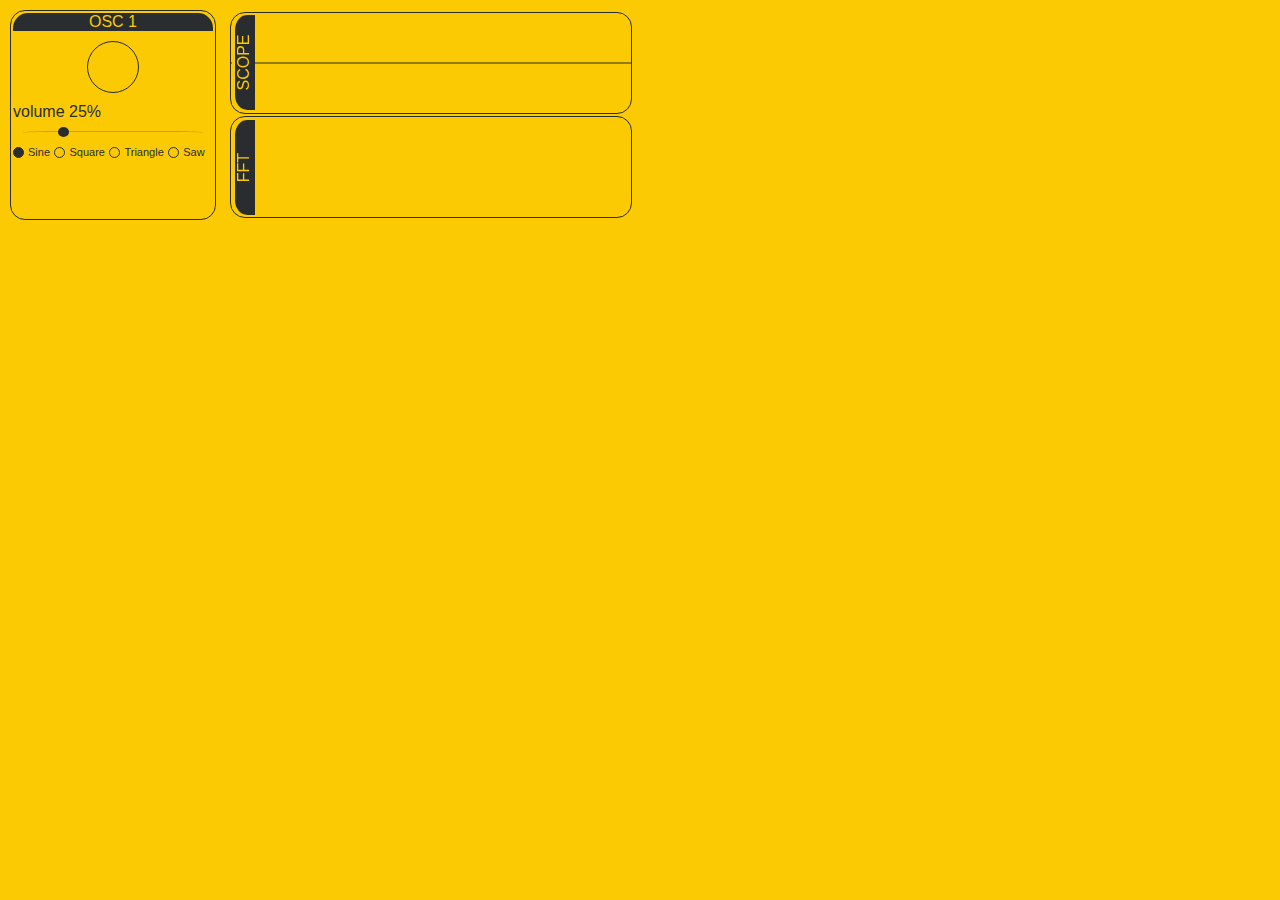
==== projects/nb-1/index.html @ 4124d076 "added nb-1" ====
<!DOCTYPE html>
<html>
<head>
    <meta charset="utf-8">
    <title>NoiseBox NB-1</title>
    <link rel="stylesheet" href="css/jquery-ui.css"/>
    <link rel="stylesheet" href="css/base.css"/>
</head>
<body>
    <div class="container">

        <div class="oscillator">
            <div class="titles">OSC 1</div>
            <div class="toggle" id ="osc1Btn"></div>
            <div>
                <label for="volume">volume</label><span id="volumeState"></span>
                <div class="sliders" id="volume" title="volume"></div>
            </div>
            <div id="radio">
                <input type="radio" id="sine" name="radio" checked="checked"><label for="sine"><span></span>Sine</label>
                <input type="radio" id="square" name="radio"><label for="square"><span></span>Square</label>
                <input type="radio" id="triangle" name="radio"><label for="triangle"><span></span>Triangle</label>
                <input type="radio" id="sawtooth" name="radio"><label for="sawtooth"><span></span>Saw</label>
            </div>

        </div>

        <div id="scopeHolder">
            <div class="oscope" id="scopeLable">
                SCOPE
            </div>
            <canvas id="scope" height="100" width="400"></canvas>
            <div class="oscope" id="fftLable">
                FFT
            </div>
            <canvas id="fft" height="100" width="400"></canvas>
        </div>

    </div>
    <!-- <script src="//ajax.googleapis.com/ajax/libs/jquery/1.11.1/jquery.min.js"></script> -->
    <script src="js/jquery-1.11.1.min.js"></script>
    <script src="js/jquery-ui.min.js"></script>
    <script src="js/app.js"></script>
</body>
</html>
---- projects/nb-1/css/base.css ----
body{
    background-color: rgba(252,202,3,1);
    margin: 0px;
    padding: 0px;
    font-family: 'Exo', sans-serif;
    color:  rgba(41,45,48,1);
    font-family: sans-serif;
}

.container{
    position: absolute;
    width: 100%;
    height: 100%;
    margin: 0px;
    padding: 0px;
}

.titles{
    background-color: rgba(41,45,48,1);
    color: rgba(252,202,3,1);
    border-radius: 15px  15px 0 0;
    text-align: center;
}

.controls{
    text-align: center;
    left:50%;
}

.oscillator{
    border: 1px solid rgba(41,45,48,1);
    border-radius: 15px;
    height: 204px;
    width: 200px;
    padding: 2px;
    margin: 10px 0 0 10px;
    display: inline-block;
}

.toggle{
    border: 1px solid rgba(41,45,48,1);
    border-radius: 9999px;
    height: 50px;
    width: 50px;
    margin: 10px auto;
    transition: all 0.2s linear;
}

.btnOn{
    box-shadow: inset 0 0 0 16px rgba(41,45,48,1);
    transition: all 0.2s linear;
}

input[type="radio"] {
    display:none;
}
input[type="radio"] + label {
    /*color: white;
    font-family:Arial, sans-serif;
    font-size:14px;*/
    font-size: 11px;
}
input[type="radio"] + label span {
    display:inline-block;
    width: 9px;
    height:9px;
    margin:-1px 4px 0 0;
    vertical-align:middle;
    cursor:pointer;
    -moz-border-radius:  50%;
    border-radius:  50%;
}

input[type="radio"] + label span {
    border: 1px solid rgba(41,45,48,1);
     background-color: rgba(252,202,3,1);
}

input[type="radio"]:checked + label span{
     background-color: rgba(41,45,48,1);
}

input[type="radio"] + label span,
input[type="radio"]:checked + label span {
  -webkit-transition:background-color 0.2s linear;
  -o-transition:background-color 0.2s linear;
  -moz-transition:background-color 0.2s linear;
  transition:background-color 0.2s linear;
}

.sliders {
    height: 10px;
    width: 180px;
}

.ui-slider {
    background-color: rgba(0,0,0,0);
    border-top: 1px solid rgba(41,45,48,0.25);
    border-radius: 15%;
    margin: 10px 0 0 10px;
}

.ui-slider .ui-slider-handle {
    background-color: rgba(41,45,48,1);
    border: 1px solid rgba(255,255,255,0);
    border-radius: 50%;
    height: 8px;
    width: 9px;
}


#scopeHolder{
    position: relative;
    display: inline-block;
}

#scope{
    position: absolute;
    left: 0px;
    top: -154px;
    border: 1px solid rgba(41,45,48,1);
    border-radius: 15px;
    margin: 10px 0 0 10px;
}

#fft{
    position: absolute;
    left: 0px;
    top: -50px;
    border: 1px solid rgba(41,45,48,1);
    border-radius: 15px;
    margin: 10px 0 0 10px;
}

.oscope{
    position: absolute;
    height: 20px;
    width: 95px;
    background-color: rgba(41,45,48,1);
    color: rgba(252,202,3,1);
    border-top: 3px solid rgba(252,202,3,1);
    border-top-left-radius: 15px;
    border-top-right-radius: 15px;
    text-align: center;
    transform: rotate(270deg);
    transform-origin: left top 0;
    z-index: 2;
}

#scopeLable{
    position: absolute;
    left: 12px;
    top: -46px;
}

#fftLable{
    position: absolute;
    left: 12px;
    top: 59px;
}
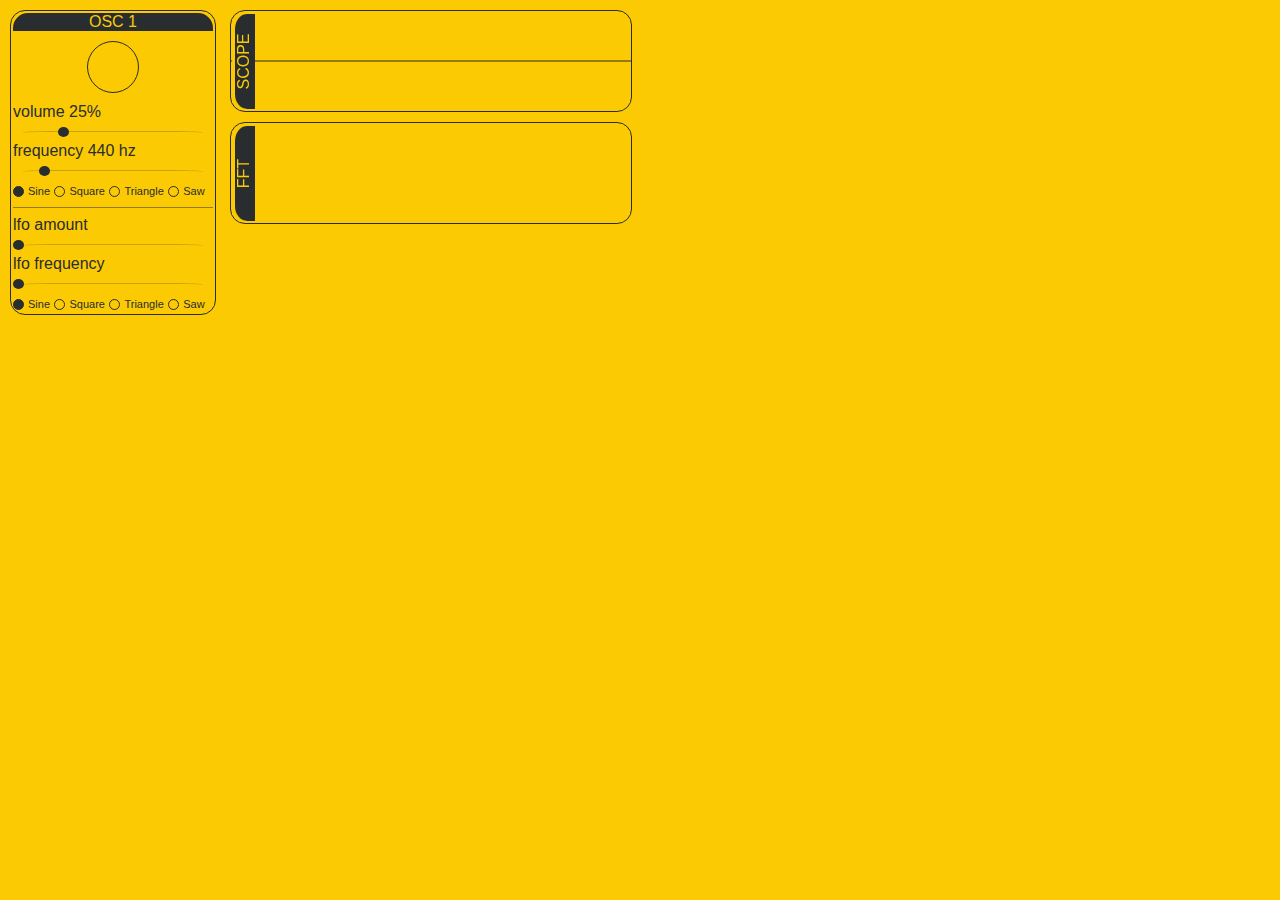
==== commit d6adf81a: "update js ui LFO" ====
--- a/projects/nb-1/index.html
+++ b/projects/nb-1/index.html
@@ -9,23 +9,38 @@
 <body>
     <div class="container">
 
-        <div class="oscillator">
-            <div class="titles">OSC 1</div>
-            <div class="toggle" id ="osc1Btn"></div>
-            <div>
-                <label for="volume">volume</label><span id="volumeState"></span>
-                <div class="sliders" id="volume" title="volume"></div>
+        <div class="rack">
+            <div class="oscillator">
+                <div class="titles">OSC 1</div>
+                <div class="toggle" id ="osc1Btn"></div>
+                <div>
+                    <label for="volume">volume</label><span id="volumeState"></span>
+                    <div class="sliders" id="volume" title="volume"></div>
+                    <label for="frequency">frequency</label><span id="frequencyState"></span>
+                    <div class="sliders" id="frequency" title="frequency"></div>
+                </div>
+                <div id="radioOcs">
+                    <input type="radio" id="sine" name="radioOcs" checked="checked"><label for="sine"><span></span>Sine</label>
+                    <input type="radio" id="square" name="radioOcs"><label for="square"><span></span>Square</label>
+                    <input type="radio" id="triangle" name="radioOcs"><label for="triangle"><span></span>Triangle</label>
+                    <input type="radio" id="sawtooth" name="radioOcs"><label for="sawtooth"><span></span>Saw</label>
+                </div>
+                <hr>
+                <div id="lfo">
+                    <label for="volumeLfo">lfo amount</label><span id="volumeLfoState"></span>
+                    <div class="sliders" id="volumeLfo" title="volumeLfo"></div>
+                    <label for="frequencyLfo">lfo frequency</label><span id="frequencyLfoState"></span>
+                    <div class="sliders" id="frequencyLfo" title="frequencyLfo"></div>
+                </div>
+                <div id="radioLfo">
+                    <input type="radio" id="sineLfo" name="radioLfo" checked="checked"><label for="sineLfo"><span></span>Sine</label>
+                    <input type="radio" id="squareLfo" name="radioLfo"><label for="squareLfo"><span></span>Square</label>
+                    <input type="radio" id="triangleLfo" name="radioLfo"><label for="triangleLfo"><span></span>Triangle</label>
+                    <input type="radio" id="sawtoothLfo" name="radioLfo"><label for="sawtoothLfo"><span></span>Saw</label>
+                </div>
             </div>
-            <div id="radio">
-                <input type="radio" id="sine" name="radio" checked="checked"><label for="sine"><span></span>Sine</label>
-                <input type="radio" id="square" name="radio"><label for="square"><span></span>Square</label>
-                <input type="radio" id="triangle" name="radio"><label for="triangle"><span></span>Triangle</label>
-                <input type="radio" id="sawtooth" name="radio"><label for="sawtooth"><span></span>Saw</label>
-            </div>
-
         </div>
-
-        <div id="scopeHolder">
+        <div class="rack">
             <div class="oscope" id="scopeLable">
                 SCOPE
             </div>
--- a/projects/nb-1/css/base.css
+++ b/projects/nb-1/css/base.css
@@ -15,6 +15,21 @@
     padding: 0px;
 }
 
+hr{
+    border: 0;
+    height: 1px;
+    background: rgba(41,45,48,0.5);
+}
+
+/*hr{
+     border: 0;
+    height: 1px;
+    background-image: -webkit-linear-gradient(left, rgba(0,0,0,0), rgba(0,0,0,0.5), rgba(0,0,0,0));
+    background-image:    -moz-linear-gradient(left, rgba(0,0,0,0), rgba(0,0,0,0.5), rgba(0,0,0,0));
+    background-image:     -ms-linear-gradient(left, rgba(0,0,0,0), rgba(0,0,0,0.5), rgba(0,0,0,0));
+    background-image:      -o-linear-gradient(left, rgba(0,0,0,0), rgba(0,0,0,0.5), rgba(0,0,0,0));
+}*/
+
 .titles{
     background-color: rgba(41,45,48,1);
     color: rgba(252,202,3,1);
@@ -30,7 +45,6 @@
 .oscillator{
     border: 1px solid rgba(41,45,48,1);
     border-radius: 15px;
-    height: 204px;
     width: 200px;
     padding: 2px;
     margin: 10px 0 0 10px;
@@ -108,25 +122,29 @@
     width: 9px;
 }
 
+.rack{
+    display: inline-block;
+    vertical-align: top;
+    position: relative;
+}
 
-#scopeHolder{
-    position: relative;
-    display: inline-block;
+canvas{
+    display: block;
 }
 
 #scope{
-    position: absolute;
+   /* position: absolute;
     left: 0px;
-    top: -154px;
+    top: -154px;*/
     border: 1px solid rgba(41,45,48,1);
     border-radius: 15px;
     margin: 10px 0 0 10px;
 }
 
 #fft{
-    position: absolute;
+    /*position: absolute;
     left: 0px;
-    top: -50px;
+    top: -50px;*/
     border: 1px solid rgba(41,45,48,1);
     border-radius: 15px;
     margin: 10px 0 0 10px;
@@ -150,11 +168,11 @@
 #scopeLable{
     position: absolute;
     left: 12px;
-    top: -46px;
+    top: 109px;
 }
 
 #fftLable{
     position: absolute;
     left: 12px;
-    top: 59px;
+    top: 221px;
 }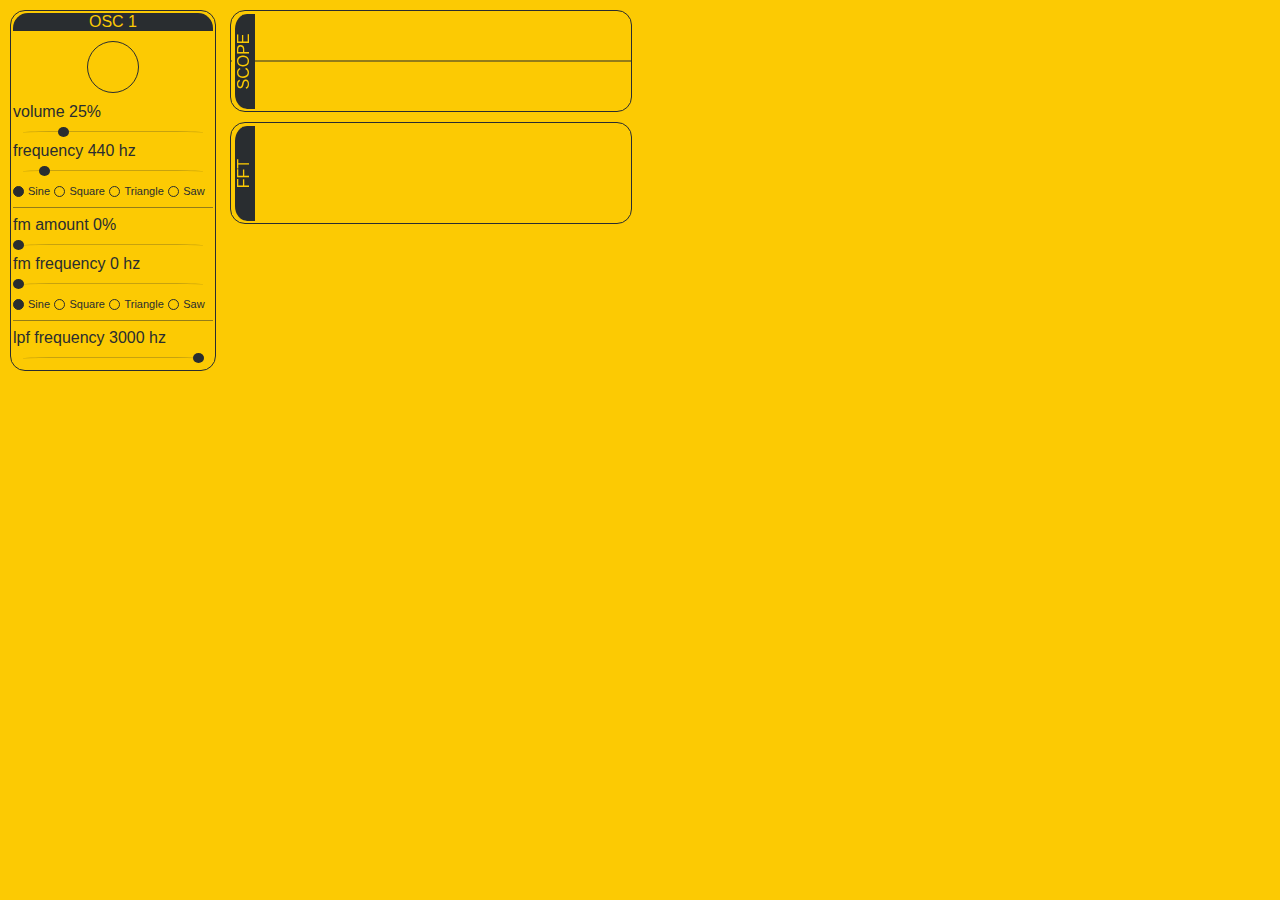
==== commit 423075f5: "added lpf" ====
--- a/projects/nb-1/index.html
+++ b/projects/nb-1/index.html
@@ -27,9 +27,9 @@
                 </div>
                 <hr>
                 <div id="lfo">
-                    <label for="volumeLfo">lfo amount</label><span id="volumeLfoState"></span>
+                    <label for="volumeLfo">fm amount</label><span id="volumeLfoState"></span>
                     <div class="sliders" id="volumeLfo" title="volumeLfo"></div>
-                    <label for="frequencyLfo">lfo frequency</label><span id="frequencyLfoState"></span>
+                    <label for="frequencyLfo">fm frequency</label><span id="frequencyLfoState"></span>
                     <div class="sliders" id="frequencyLfo" title="frequencyLfo"></div>
                 </div>
                 <div id="radioLfo">
@@ -38,6 +38,13 @@
                     <input type="radio" id="triangleLfo" name="radioLfo"><label for="triangleLfo"><span></span>Triangle</label>
                     <input type="radio" id="sawtoothLfo" name="radioLfo"><label for="sawtoothLfo"><span></span>Saw</label>
                 </div>
+
+                <hr>
+                <div id="lpf">
+                    <label for="frequencyLpf">lpf frequency</label><span id="frequencyLpfState"></span>
+                    <div class="sliders" id="frequencyLpf" title="frequencyLpf"></div>
+                </div>
+
             </div>
         </div>
         <div class="rack">
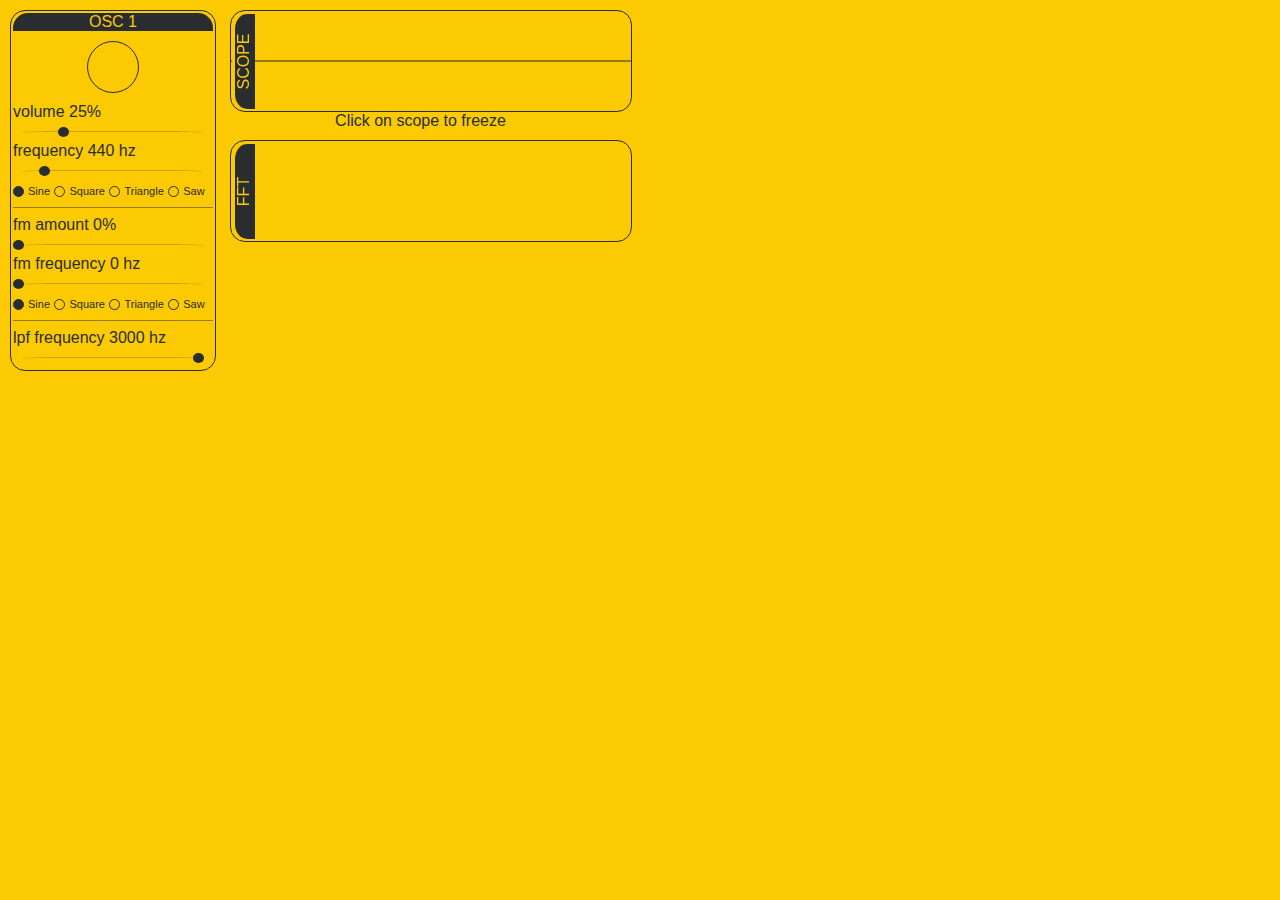
==== commit f4b177e2: "added scope freeze functionality" ====
--- a/projects/nb-1/index.html
+++ b/projects/nb-1/index.html
@@ -52,6 +52,7 @@
                 SCOPE
             </div>
             <canvas id="scope" height="100" width="400"></canvas>
+            <div id="freeze">Click on scope to freeze</div>
             <div class="oscope" id="fftLable">
                 FFT
             </div>
--- a/projects/nb-1/css/base.css
+++ b/projects/nb-1/css/base.css
@@ -2,7 +2,6 @@
     background-color: rgba(252,202,3,1);
     margin: 0px;
     padding: 0px;
-    font-family: 'Exo', sans-serif;
     color:  rgba(41,45,48,1);
     font-family: sans-serif;
 }
@@ -174,5 +173,10 @@
 #fftLable{
     position: absolute;
     left: 12px;
-    top: 221px;
+    top: 239px;
+}
+
+#freeze{
+    width: 400px;
+    text-align: center;
 }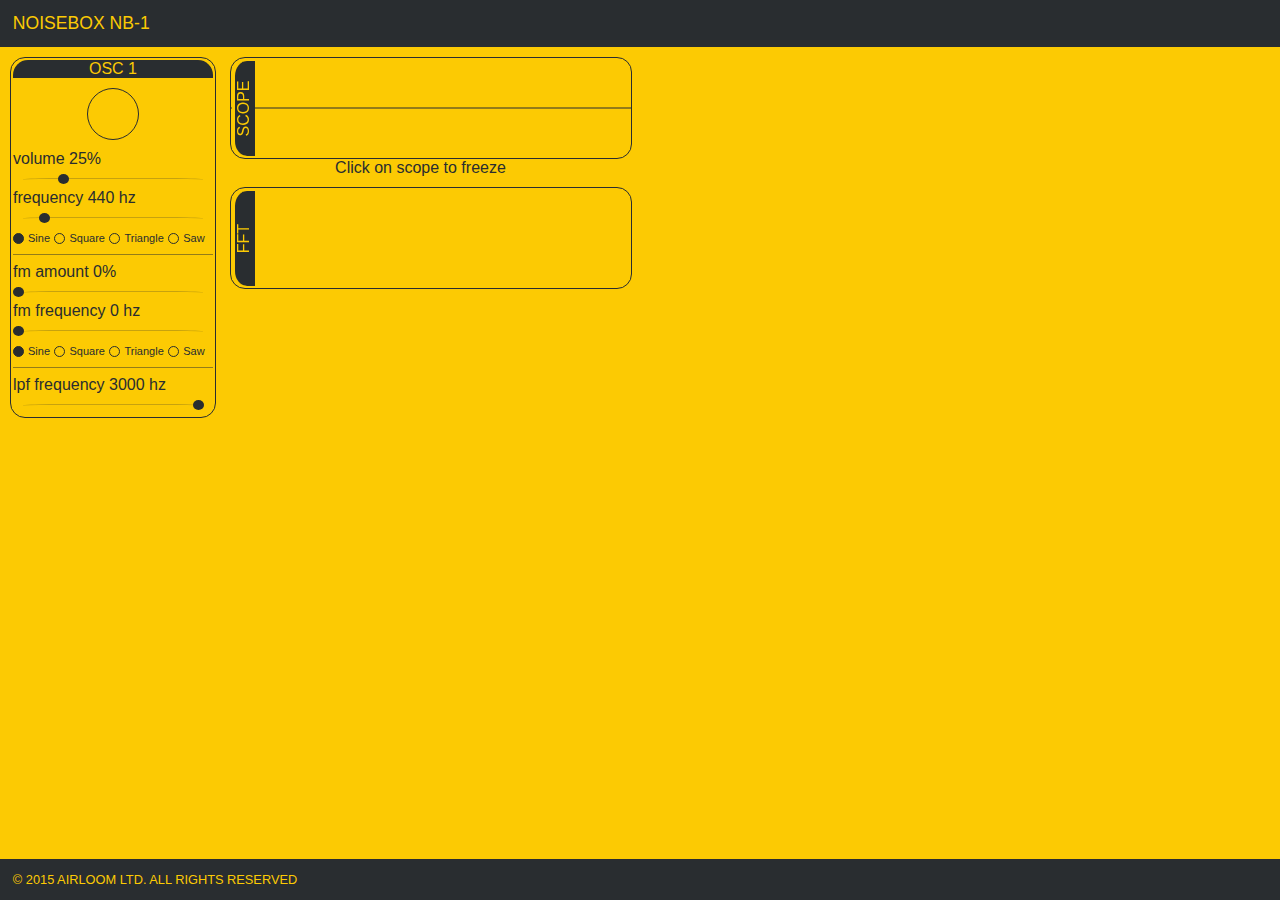
==== commit f51a2caa: "update UI" ====
--- a/projects/nb-1/index.html
+++ b/projects/nb-1/index.html
@@ -7,7 +7,10 @@
     <link rel="stylesheet" href="css/base.css"/>
 </head>
 <body>
-    <div class="container">
+    <header>
+        <div>NOISEBOX NB-1</div>
+    </header>
+    <!-- <div class="container"> -->
 
         <div class="rack">
             <div class="oscillator">
@@ -59,7 +62,8 @@
             <canvas id="fft" height="100" width="400"></canvas>
         </div>
 
-    </div>
+    <!-- </div> -->
+    <footer>&#169; 2015 AIRLOOM LTD. ALL RIGHTS RESERVED</footer>
     <!-- <script src="//ajax.googleapis.com/ajax/libs/jquery/1.11.1/jquery.min.js"></script> -->
     <script src="js/jquery-1.11.1.min.js"></script>
     <script src="js/jquery-ui.min.js"></script>
--- a/projects/nb-1/css/base.css
+++ b/projects/nb-1/css/base.css
@@ -2,16 +2,37 @@
     background-color: rgba(252,202,3,1);
     margin: 0px;
     padding: 0px;
+    font-family: sans-serif;
+    font-size: 1em;
     color:  rgba(41,45,48,1);
-    font-family: sans-serif;
+    height: 100%;
 }
 
 .container{
     position: absolute;
     width: 100%;
-    height: 100%;
+    min-height: 100%;
     margin: 0px;
     padding: 0px;
+}
+
+header, footer{
+    background-color: rgba(41,45,48,1);
+    color: rgba(252,202,3,1);
+    padding: 1%;
+    width: 98%;
+}
+
+header{
+    font-size: 1.1em;
+}
+
+footer{
+    position: absolute;
+    bottom: 0;
+    left: 0;
+    color: rgba(252,202,3,1);
+    font-size: 0.8em;
 }
 
 hr{
